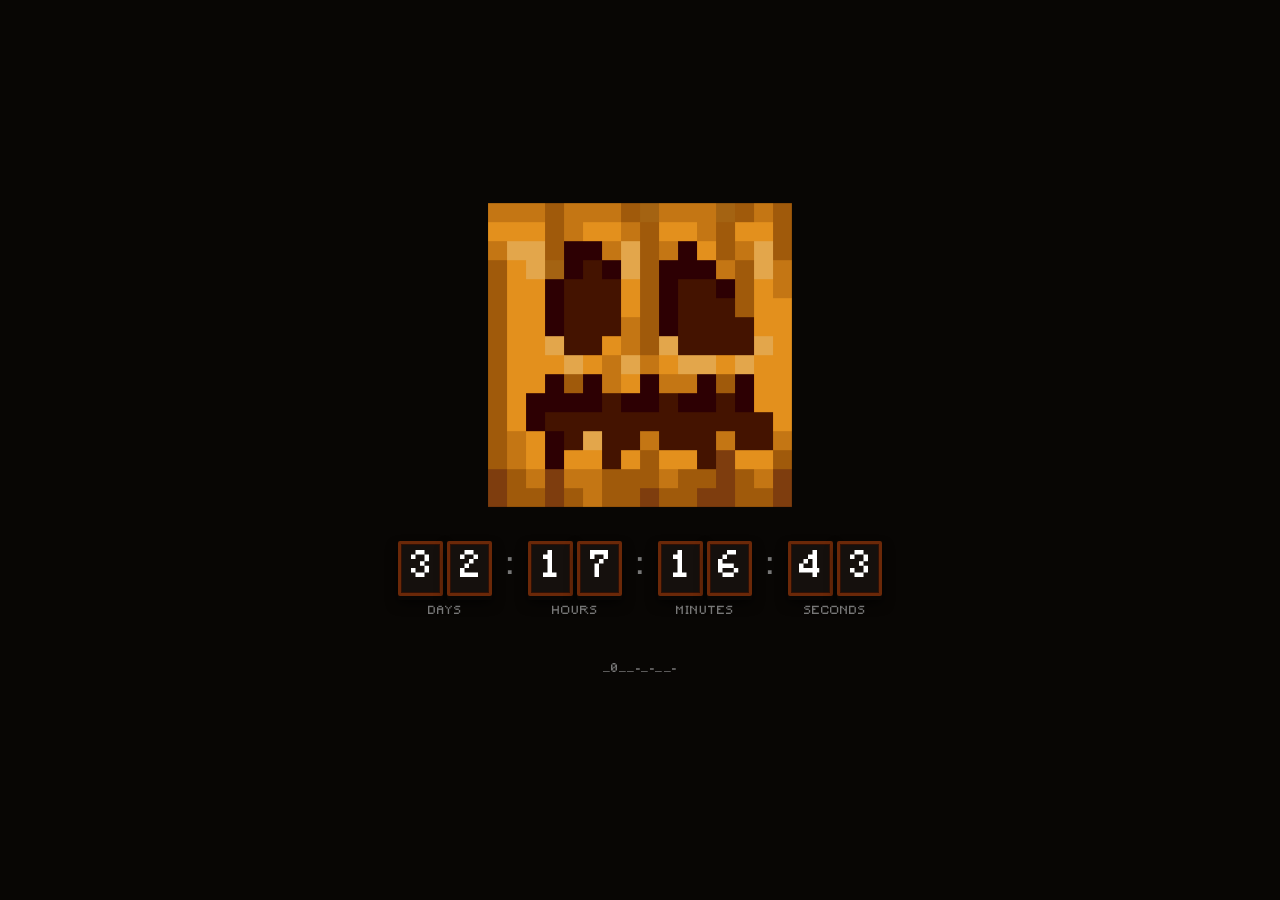
==== index.html @ 9358b91e "Add files via upload" ====
<!DOCTYPE html>

<html lang="en">
<head>
    <meta charset="UTF-8">
    <meta name="viewport" content="width=device-width, initial-scale=1.0">

<title>.</title>
<link rel="icon" href="Textures/pumpkin_front.png">

<link rel="stylesheet" href="styles.css">

</head>

<body>

<div class="wrapper">

    <!-- Pumpkin -->
    <div class="scene">
        <div class="cube" id="pumpkin">

            <!-- Front -->
            <div class="face front">
                <img src="Textures/pumpkin_front.png" alt="">
                <img
                    src="Textures/pumpkin_glowing.png"
                    class="glow-overlay"
                    alt=""
                >
            </div>

            <!-- Back -->
            <div class="face back">
                <img src="Textures/pumpkin_front.png" alt="">
            </div>

            <!-- Right -->
            <div class="face right">
                <img src="Textures/pumpkin_side.png" alt="">
            </div>

            <!-- Left -->
            <div class="face left">
                <img src="Textures/pumpkin_side.png" alt="">
            </div>

            <!-- Top -->
            <div class="face top">
                <img src="Textures/pumpkin_top.png" alt="">
            </div>

            <!-- Bottom -->
            <div class="face bottom">
                <img src="Textures/pumpkin_bottom.png" alt="">
            </div>

        </div>
    </div>

    <!-- Countdown -->
    <div id="countdown"></div>

    <!-- Footer -->
    <div class="footer-credit">
        _0__-_-__-
    </div>

</div>

<script src="code.js"></script>

</body>
</html>
---- styles.css ----
@font-face {
font-family: "Minecraft";
src: url("Minecraft.ttf") format("truetype");
}

* {
  box-sizing: border-box;
}

html,
body {
margin: 0;
width: 100%;
height: 100%;
overflow: hidden;
}

body {
background: #080604;
color: white;
font-family: "Minecraft", monospace;
display: flex;
align-items: center;
justify-content: center;
}

/* =========================
WRAPPER (Centers everything together)
========================= */

.wrapper {
display: flex;
flex-direction: column;
align-items: center;
justify-content: center;
gap: 50px;
}

/* =========================
PUMPKIN CUBE
========================= */

.scene {
width: 260px;
height: 260px;
perspective: 900px;
display: flex;
align-items: center;
justify-content: center;
}

.cube {
width: 260px;
height: 260px;
transform-style: preserve-3d;
position: relative;
}

.face {
position: absolute;
width: 260px;
height: 260px;
overflow: hidden;
backface-visibility: hidden;
}

.face img {
width: 100%;
height: 100%;
display: block;
image-rendering: pixelated;
}

/* Cube faces */

.front {
transform: translateZ(130px);
}

.back {
transform: rotateY(180deg) translateZ(130px);
}

.right {
transform: rotateY(90deg) translateZ(130px);
}

.left {
transform: rotateY(-90deg) translateZ(130px);
}

.top {
transform: rotateX(90deg) translateZ(130px);
}

.bottom {
transform: rotateX(-90deg) translateZ(130px);
}

/* Pumpkin glow */

.glow-overlay {
position: absolute;
inset: 0;
width: 100%;
height: 100%;
opacity: 0;
pointer-events: none;
mix-blend-mode: screen;
}

.front.glowing .glow-overlay {
animation: pumpkinGlow 0.9s ease-out;
}

@keyframes pumpkinGlow {
0% {
opacity: 0;
filter:
drop-shadow(0 0 0px #ff6500)
drop-shadow(0 0 0px #ff9d00);
}

25% {
    opacity: 1;
    filter:
        drop-shadow(0 0 18px #ff6500)
        drop-shadow(0 0 35px #ff9d00);
}

100% {
    opacity: 0;
    filter:
        drop-shadow(0 0 5px #ff6500)
        drop-shadow(0 0 10px #ff9d00);
}
}

/* =========================
COUNTDOWN
========================= */

#countdown {
position: relative;
display: flex;
align-items: center;
justify-content: center;
gap: 14px;
font-family: "Minecraft", monospace;
}

/* Each number group */

.number-group {
display: flex;
flex-direction: row;
align-items: center;
gap: 4px;
position: relative;
}

/* Individual square digit */

.digit {
position: relative;

width: 45px;
height: 55px;

overflow: hidden;

display: flex;
align-items: center;
justify-content: center;

background: #15100d;

border: 3px solid #6b2808;
border-radius: 2px;

color: #ffffff;
font-family: "Minecraft", monospace;
font-size: 36px;

box-shadow:
    inset 0 0 0 1px #301106,
    0 4px 0 #090604,
    0 7px 12px rgba(0, 0, 0, 0.65);

transition:
    border-color 0.15s ease,
    box-shadow 0.15s ease;
}

/* Make the animated numbers fill the square */

.digit-value {
position: absolute;
inset: 0;

display: flex;
align-items: center;
justify-content: center;

font-family: "Minecraft", monospace;
font-size: 36px;
}

/* New number comes from above */

.new-value {
transform: translateY(-100%);
}

/* Old number starts in the normal position */

.old-value {
transform: translateY(0);
}

/* Animate only changed digits */

.digit.changing .new-value {
animation: digitIn 0.45s ease-out forwards;
}

.digit.changing .old-value {
animation: digitOut 0.45s ease-out forwards;
}

@keyframes digitIn {
from {
transform: translateY(-100%);
}

to {
    transform: translateY(0);
}
}

@keyframes digitOut {
from {
transform: translateY(0);
}

to {
    transform: translateY(100%);
}
}

/* =========================
CLICK GLOW
========================= */

#countdown.glowing .digit {
animation: orangeOutlineGlow 0.9s ease-out;
}

@keyframes orangeOutlineGlow {
0% {
border-color: #6b2808;

    box-shadow:
        inset 0 0 0 1px #301106,
        0 4px 0 #090604,
        0 7px 12px rgba(0, 0, 0, 0.65);
}

25% {
    border-color: #ff7a00;

    box-shadow:
        inset 0 0 10px rgba(255, 100, 0, 0.2),
        0 0 8px #ff6500,
        0 0 20px #ff6500,
        0 0 35px rgba(255, 140, 0, 0.8),
        0 7px 16px rgba(0, 0, 0, 0.65);
}

55% {
    border-color: #ff9a00;

    box-shadow:
        inset 0 0 12px rgba(255, 120, 0, 0.25),
        0 0 10px #ff6500,
        0 0 25px #ff6500,
        0 0 45px rgba(255, 140, 0, 0.7),
        0 7px 16px rgba(0, 0, 0, 0.65);
}

100% {
    border-color: #6b2808;

    box-shadow:
        inset 0 0 0 1px #301106,
        0 4px 0 #090604,
        0 7px 12px rgba(0, 0, 0, 0.65);
}
}

/* Labels */

.unit-label {
position: absolute;
bottom: -22px;
left: 50%;
transform: translateX(-50%);

color: #777;
font-family: "Minecraft", monospace;
font-size: 11px;
letter-spacing: 1px;
white-space: nowrap;
}

/* Separators */

.separator {
height: 68px;

display: flex;
align-items: center;
justify-content: center;
padding-bottom: 4px;

color: #777;
font-family: "Minecraft", monospace;
font-size: 30px;
}

/* =========================
FOOTER CREDIT
========================= */

.footer-credit {
  color: #777;
  font-family: "Minecraft", monospace;
  font-size: 12px;
  letter-spacing: 0.5px;
  margin-top: 10px;
  text-align: center;
}

/* =========================
MOBILE
========================= */

@media (max-width: 700px) {
.wrapper {
transform: scale(0.75);
}
}
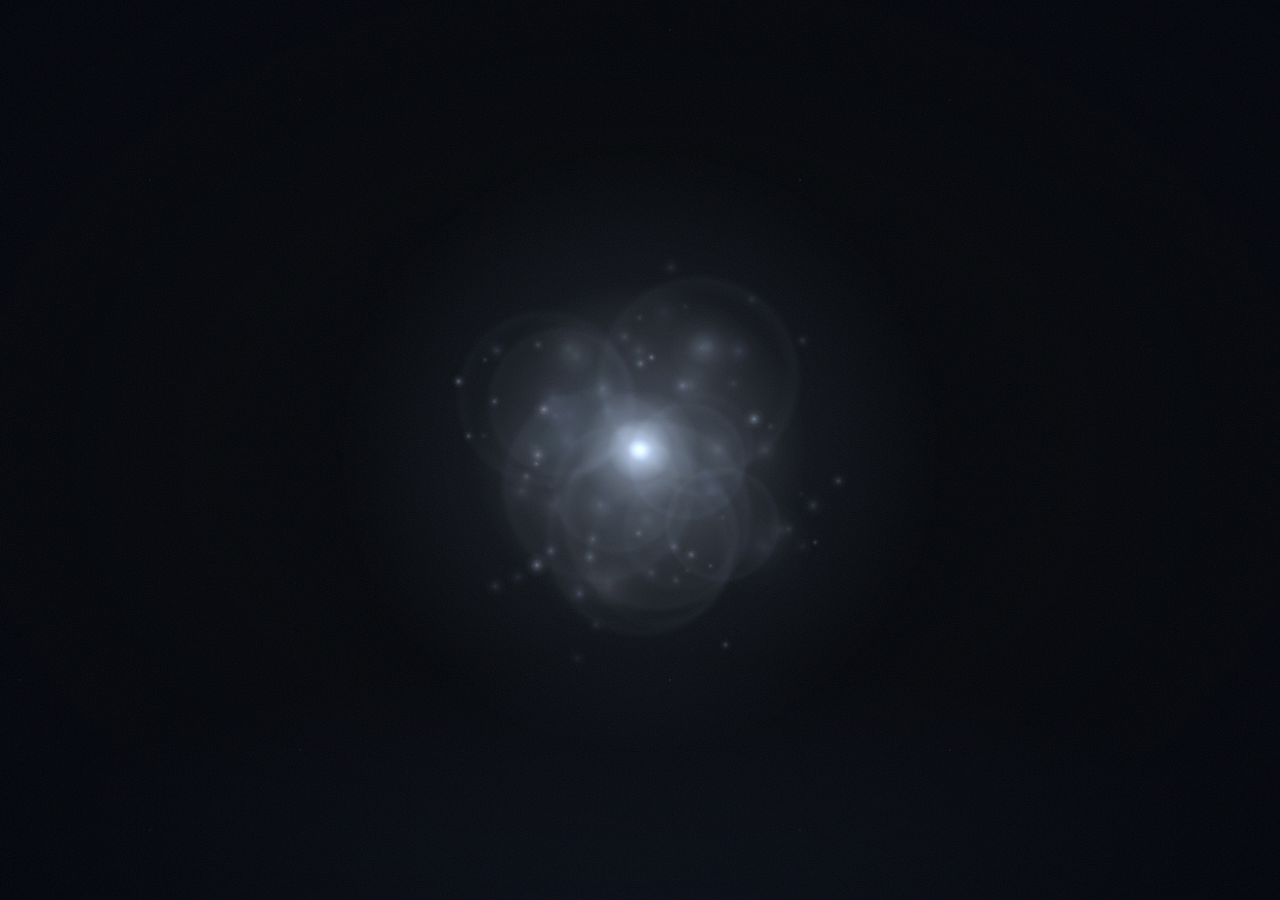
==== commit c4d11832: "Add files via upload" ====
--- a/index.html
+++ b/index.html
@@ -1,17 +1,12 @@
 <!DOCTYPE html>
-
 <html lang="en">
 <head>
     <meta charset="UTF-8">
     <meta name="viewport" content="width=device-width, initial-scale=1.0">
-
-<title>.</title>
-<link rel="icon" href="Textures/pumpkin_front.png">
-
-<link rel="stylesheet" href="styles.css">
-
+    <title>.</title>
+    <link rel="icon" href="Textures/pumpkin_front.png">
+    <link rel="stylesheet" href="styles.css">
 </head>
-
 <body>
 
 <div class="wrapper">
@@ -23,11 +18,7 @@
             <!-- Front -->
             <div class="face front">
                 <img src="Textures/pumpkin_front.png" alt="">
-                <img
-                    src="Textures/pumpkin_glowing.png"
-                    class="glow-overlay"
-                    alt=""
-                >
+                <img src="Textures/pumpkin_glowing.png" class="glow-overlay" alt="">
             </div>
 
             <!-- Back -->
--- a/styles.css
+++ b/styles.css
@@ -1,336 +1,271 @@
 @font-face {
-font-family: "Minecraft";
-src: url("Minecraft.ttf") format("truetype");
+  font-family: "Minecraft";
+  src: url("Minecraft.ttf") format("truetype");
 }
 
 * {
   box-sizing: border-box;
 }
 
+html {
+  scroll-behavior: smooth;
+}
+
 html,
 body {
-margin: 0;
-width: 100%;
-height: 100%;
-overflow: hidden;
+  margin: 0;
+  width: 100%;
+  height: 100%;
+  background: #080604;
+  color: white;
+  font-family: "Minecraft", monospace;
+  overflow-x: hidden;
 }
 
 body {
-background: #080604;
-color: white;
-font-family: "Minecraft", monospace;
-display: flex;
-align-items: center;
-justify-content: center;
-}
-
-/* =========================
-WRAPPER (Centers everything together)
-========================= */
+  display: flex;
+  align-items: center;
+  justify-content: center;
+}
+
+/* =========================
+   GLOWING AMBIENT LIGHTS & STARS
+   ========================= */
+
+body::before,
+body::after {
+  content: "";
+  position: fixed;
+  width: 450px;
+  height: 450px;
+  border-radius: 50%;
+  filter: blur(120px);
+  z-index: -2;
+  pointer-events: none;
+  opacity: 0.35;
+}
+
+/* Cyan Light */
+body::before {
+  top: 10%;
+  left: 15%;
+  background: rgba(0, 243, 255, 0.5);
+}
+
+/* Purple Light */
+body::after {
+  bottom: 10%;
+  right: 15%;
+  background: rgba(162, 0, 255, 0.45);
+}
+
+/* Subtle Stars */
+.stars {
+  position: fixed;
+  inset: 0;
+  background-image: 
+    radial-gradient(1px 1px at 20px 30px, #ffffff, rgba(0,0,0,0)),
+    radial-gradient(1.5px 1.5px at 150px 180px, rgba(0, 243, 255, 0.8), rgba(0,0,0,0)),
+    radial-gradient(1px 1px at 300px 100px, #ffffff, rgba(0,0,0,0)),
+    radial-gradient(2px 2px at 500px 350px, rgba(162, 0, 255, 0.8), rgba(0,0,0,0)),
+    radial-gradient(1px 1px at 700px 200px, #ffffff, rgba(0,0,0,0)),
+    radial-gradient(1px 1px at 900px 450px, #ffffff, rgba(0,0,0,0));
+  background-repeat: repeat;
+  background-size: 650px 650px;
+  opacity: 0.25;
+  z-index: -1;
+  pointer-events: none;
+}
+
+/* =========================
+   WRAPPER (Centers everything together)
+   ========================= */
 
 .wrapper {
-display: flex;
-flex-direction: column;
-align-items: center;
-justify-content: center;
-gap: 50px;
-}
-
-/* =========================
-PUMPKIN CUBE
-========================= */
+  display: flex;
+  flex-direction: column;
+  align-items: center;
+  justify-content: center;
+  gap: 50px;
+}
+
+/* =========================
+   PUMPKIN CUBE
+   ========================= */
 
 .scene {
-width: 260px;
-height: 260px;
-perspective: 900px;
-display: flex;
-align-items: center;
-justify-content: center;
+  width: 260px;
+  height: 260px;
+  perspective: 900px;
+  display: flex;
+  align-items: center;
+  justify-content: center;
 }
 
 .cube {
-width: 260px;
-height: 260px;
-transform-style: preserve-3d;
-position: relative;
+  width: 260px;
+  height: 260px;
+  transform-style: preserve-3d;
+  position: relative;
 }
 
 .face {
-position: absolute;
-width: 260px;
-height: 260px;
-overflow: hidden;
-backface-visibility: hidden;
+  position: absolute;
+  width: 260px;
+  height: 260px;
+  overflow: hidden;
+  backface-visibility: hidden;
 }
 
 .face img {
-width: 100%;
-height: 100%;
-display: block;
-image-rendering: pixelated;
-}
-
-/* Cube faces */
-
-.front {
-transform: translateZ(130px);
-}
-
-.back {
-transform: rotateY(180deg) translateZ(130px);
-}
-
-.right {
-transform: rotateY(90deg) translateZ(130px);
-}
-
-.left {
-transform: rotateY(-90deg) translateZ(130px);
-}
-
-.top {
-transform: rotateX(90deg) translateZ(130px);
-}
-
-.bottom {
-transform: rotateX(-90deg) translateZ(130px);
-}
-
-/* Pumpkin glow */
+  width: 100%;
+  height: 100%;
+  display: block;
+  image-rendering: pixelated;
+}
+
+.front { transform: translateZ(130px); }
+.back { transform: rotateY(180deg) translateZ(130px); }
+.right { transform: rotateY(90deg) translateZ(130px); }
+.left { transform: rotateY(-90deg) translateZ(130px); }
+.top { transform: rotateX(90deg) translateZ(130px); }
+.bottom { transform: rotateX(-90deg) translateZ(130px); }
 
 .glow-overlay {
-position: absolute;
-inset: 0;
-width: 100%;
-height: 100%;
-opacity: 0;
-pointer-events: none;
-mix-blend-mode: screen;
+  position: absolute;
+  inset: 0;
+  width: 100%;
+  height: 100%;
+  opacity: 0;
+  pointer-events: none;
+  mix-blend-mode: screen;
 }
 
 .front.glowing .glow-overlay {
-animation: pumpkinGlow 0.9s ease-out;
+  animation: pumpkinGlow 0.9s ease-out;
 }
 
 @keyframes pumpkinGlow {
-0% {
-opacity: 0;
-filter:
-drop-shadow(0 0 0px #ff6500)
-drop-shadow(0 0 0px #ff9d00);
-}
-
-25% {
+  0% {
+    opacity: 0;
+    filter: drop-shadow(0 0 0px #ff6500) drop-shadow(0 0 0px #ff9d00);
+  }
+  25% {
     opacity: 1;
-    filter:
-        drop-shadow(0 0 18px #ff6500)
-        drop-shadow(0 0 35px #ff9d00);
-}
-
-100% {
+    filter: drop-shadow(0 0 18px #ff6500) drop-shadow(0 0 35px #ff9d00);
+  }
+  100% {
     opacity: 0;
-    filter:
-        drop-shadow(0 0 5px #ff6500)
-        drop-shadow(0 0 10px #ff9d00);
-}
-}
-
-/* =========================
-COUNTDOWN
-========================= */
+    filter: drop-shadow(0 0 5px #ff6500) drop-shadow(0 0 10px #ff9d00);
+  }
+}
+
+/* =========================
+   COUNTDOWN
+   ========================= */
 
 #countdown {
-position: relative;
-display: flex;
-align-items: center;
-justify-content: center;
-gap: 14px;
-font-family: "Minecraft", monospace;
-}
-
-/* Each number group */
+  position: relative;
+  display: flex;
+  align-items: center;
+  justify-content: center;
+  gap: 14px;
+  font-family: "Minecraft", monospace;
+}
 
 .number-group {
-display: flex;
-flex-direction: row;
-align-items: center;
-gap: 4px;
-position: relative;
-}
-
-/* Individual square digit */
+  display: flex;
+  flex-direction: row;
+  align-items: center;
+  gap: 4px;
+  position: relative;
+}
 
 .digit {
-position: relative;
-
-width: 45px;
-height: 55px;
-
-overflow: hidden;
-
-display: flex;
-align-items: center;
-justify-content: center;
-
-background: #15100d;
-
-border: 3px solid #6b2808;
-border-radius: 2px;
-
-color: #ffffff;
-font-family: "Minecraft", monospace;
-font-size: 36px;
-
-box-shadow:
-    inset 0 0 0 1px #301106,
-    0 4px 0 #090604,
-    0 7px 12px rgba(0, 0, 0, 0.65);
-
-transition:
-    border-color 0.15s ease,
-    box-shadow 0.15s ease;
-}
-
-/* Make the animated numbers fill the square */
+  position: relative;
+  width: 45px;
+  height: 55px;
+  overflow: hidden;
+  display: flex;
+  align-items: center;
+  justify-content: center;
+  background: #15100d;
+  border: 3px solid #6b2808;
+  border-radius: 2px;
+  color: #ffffff;
+  font-family: "Minecraft", monospace;
+  font-size: 36px;
+  box-shadow: inset 0 0 0 1px #301106, 0 4px 0 #090604, 0 7px 12px rgba(0, 0, 0, 0.65);
+  transition: border-color 0.15s ease, box-shadow 0.15s ease;
+}
 
 .digit-value {
-position: absolute;
-inset: 0;
-
-display: flex;
-align-items: center;
-justify-content: center;
-
-font-family: "Minecraft", monospace;
-font-size: 36px;
-}
-
-/* New number comes from above */
-
-.new-value {
-transform: translateY(-100%);
-}
-
-/* Old number starts in the normal position */
-
-.old-value {
-transform: translateY(0);
-}
-
-/* Animate only changed digits */
-
-.digit.changing .new-value {
-animation: digitIn 0.45s ease-out forwards;
-}
-
-.digit.changing .old-value {
-animation: digitOut 0.45s ease-out forwards;
-}
+  position: absolute;
+  inset: 0;
+  display: flex;
+  align-items: center;
+  justify-content: center;
+  font-family: "Minecraft", monospace;
+  font-size: 36px;
+}
+
+.new-value { transform: translateY(-100%); }
+.old-value { transform: translateY(0); }
+
+.digit.changing .new-value { animation: digitIn 0.45s ease-out forwards; }
+.digit.changing .old-value { animation: digitOut 0.45s ease-out forwards; }
 
 @keyframes digitIn {
-from {
-transform: translateY(-100%);
-}
-
-to {
-    transform: translateY(0);
-}
+  from { transform: translateY(-100%); }
+  to { transform: translateY(0); }
 }
 
 @keyframes digitOut {
-from {
-transform: translateY(0);
-}
-
-to {
-    transform: translateY(100%);
-}
-}
-
-/* =========================
-CLICK GLOW
-========================= */
+  from { transform: translateY(0); }
+  to { transform: translateY(100%); }
+}
 
 #countdown.glowing .digit {
-animation: orangeOutlineGlow 0.9s ease-out;
+  animation: orangeOutlineGlow 0.9s ease-out;
 }
 
 @keyframes orangeOutlineGlow {
-0% {
-border-color: #6b2808;
-
-    box-shadow:
-        inset 0 0 0 1px #301106,
-        0 4px 0 #090604,
-        0 7px 12px rgba(0, 0, 0, 0.65);
-}
-
-25% {
+  0% {
+    border-color: #6b2808;
+    box-shadow: inset 0 0 0 1px #301106, 0 4px 0 #090604, 0 7px 12px rgba(0, 0, 0, 0.65);
+  }
+  25% {
     border-color: #ff7a00;
-
-    box-shadow:
-        inset 0 0 10px rgba(255, 100, 0, 0.2),
-        0 0 8px #ff6500,
-        0 0 20px #ff6500,
-        0 0 35px rgba(255, 140, 0, 0.8),
-        0 7px 16px rgba(0, 0, 0, 0.65);
-}
-
-55% {
-    border-color: #ff9a00;
-
-    box-shadow:
-        inset 0 0 12px rgba(255, 120, 0, 0.25),
-        0 0 10px #ff6500,
-        0 0 25px #ff6500,
-        0 0 45px rgba(255, 140, 0, 0.7),
-        0 7px 16px rgba(0, 0, 0, 0.65);
-}
-
-100% {
+    box-shadow: inset 0 0 10px rgba(255, 100, 0, 0.2), 0 0 8px #ff6500, 0 0 20px #ff6500, 0 0 35px rgba(255, 140, 0, 0.8), 0 7px 16px rgba(0, 0, 0, 0.65);
+  }
+  100% {
     border-color: #6b2808;
-
-    box-shadow:
-        inset 0 0 0 1px #301106,
-        0 4px 0 #090604,
-        0 7px 12px rgba(0, 0, 0, 0.65);
-}
-}
-
-/* Labels */
+    box-shadow: inset 0 0 0 1px #301106, 0 4px 0 #090604, 0 7px 12px rgba(0, 0, 0, 0.65);
+  }
+}
 
 .unit-label {
-position: absolute;
-bottom: -22px;
-left: 50%;
-transform: translateX(-50%);
-
-color: #777;
-font-family: "Minecraft", monospace;
-font-size: 11px;
-letter-spacing: 1px;
-white-space: nowrap;
-}
-
-/* Separators */
+  position: absolute;
+  bottom: -22px;
+  left: 50%;
+  transform: translateX(-50%);
+  color: #777;
+  font-family: "Minecraft", monospace;
+  font-size: 11px;
+  letter-spacing: 1px;
+  white-space: nowrap;
+}
 
 .separator {
-height: 68px;
-
-display: flex;
-align-items: center;
-justify-content: center;
-padding-bottom: 4px;
-
-color: #777;
-font-family: "Minecraft", monospace;
-font-size: 30px;
-}
-
-/* =========================
-FOOTER CREDIT
-========================= */
+  height: 68px;
+  display: flex;
+  align-items: center;
+  justify-content: center;
+  padding-bottom: 4px;
+  color: #777;
+  font-family: "Minecraft", monospace;
+  font-size: 30px;
+}
 
 .footer-credit {
   color: #777;
@@ -342,11 +277,91 @@
 }
 
 /* =========================
-MOBILE
-========================= */
-
-@media (max-width: 700px) {
-.wrapper {
-transform: scale(0.75);
-}
-}+   THE END PAGE — ROLLING CREDITS
+   ========================= */
+
+html:has(.end-page) {
+  background: radial-gradient(ellipse 90% 60% at 50% 115%, #121826 0, #04060a 70%) fixed #04060a;
+  overflow: hidden;
+}
+.end-page {
+  display: block;
+  height: 100%;
+  background: transparent;
+  overflow: hidden;            /* no manual scrolling: the credits roll on their own */
+  touch-action: none;
+  overscroll-behavior: none;
+}
+.end-page::before,
+.end-page::after { display: none; }
+.end-page .stars { animation: twinkle 5s ease-in-out infinite alternate; }
+.end-page .stars { filter: grayscale(0.7); }
+@keyframes twinkle { from { opacity: 0.12; } to { opacity: 0.4; } }
+
+/* soft, tired spotlight that follows the line being read */
+.halo {
+  position: fixed; top: 50%; left: 50%;
+  width: min(110vmin, 900px); aspect-ratio: 1;
+  border-radius: 50%;
+  background: radial-gradient(circle, rgba(190,208,235,0.5) 0, rgba(120,145,190,0.16) 38%, rgba(90,115,170,0) 68%);
+  filter: blur(14px);
+  transform: translate(calc(-50% + var(--lx, 0) * 1px), calc(-50% + var(--ly, 0) * 1px)) scale(calc(0.85 + var(--fin, 0) * 0.6));
+  opacity: calc((var(--lit, 0) * 0.26 + var(--fin, 0) * 0.28) * var(--br, 1));
+  pointer-events: none; z-index: 0;
+}
+
+#fx { position: fixed; inset: 0; width: 100%; height: 100%; z-index: 1; pointer-events: none; }
+
+/* cinematic finish: vignette + film grain */
+.vig {
+  position: fixed; inset: 0; z-index: 3; pointer-events: none;
+  background: radial-gradient(ellipse at center, transparent 42%, rgba(0,3,10,0.88) 100%);
+}
+.grain {
+  position: fixed; inset: -50%; z-index: 4; pointer-events: none; opacity: 0.07;
+  background-image: url("data:image/svg+xml;utf8,<svg xmlns='http://www.w3.org/2000/svg' width='220' height='220'><filter id='n'><feTurbulence type='fractalNoise' baseFrequency='.85' numOctaves='2' stitchTiles='stitch'/></filter><rect width='100%25' height='100%25' filter='url(%23n)'/></svg>");
+  animation: grain 0.9s steps(6) infinite;
+}
+@keyframes grain {
+  0% { transform: translate(0, 0); } 20% { transform: translate(-4%, 3%); }
+  40% { transform: translate(3%, -5%); } 60% { transform: translate(-5%, -2%); }
+  80% { transform: translate(4%, 4%); } 100% { transform: translate(0, 0); }
+}
+
+/* credits (moved with transform by the script) */
+.credits {
+  position: fixed; top: 0; left: 0; width: 100%;
+  z-index: 2;
+  padding: 100vh 0 50vh;
+  opacity: 0;
+  will-change: transform;
+}
+.line {
+  width: min(460px, 84vw);
+  margin-bottom: 26vh;
+  font-size: clamp(18px, 2.4vw, 26px);
+  line-height: 1.8;
+  will-change: transform;
+}
+.line.left   { margin-left: 8vw;  margin-right: auto; text-align: left; }
+.line.right  { margin-right: 8vw; margin-left: auto;  text-align: right; }
+.line.center { margin-left: auto; margin-right: auto; text-align: center; }
+.line.title  { width: min(900px, 90vw); font-size: clamp(26px, 4.4vw, 52px); letter-spacing: 0.12em; }
+.line.final  { width: min(900px, 92vw); margin-bottom: 0; font-size: clamp(44px, 9vw, 96px); line-height: 1.15; }
+.line.final h1 { margin: 0; font: inherit; }
+
+/* each word (or letter) lights up on its own; colour fringes while it blurs in */
+.wd { display: inline-block; white-space: nowrap; }
+.u {
+  display: inline-block;
+  opacity: var(--u, 0);
+  transform: translateY(calc(var(--y, 16) * 1px));
+  color: rgb(calc(140 + 100 * var(--g, 0)) calc(155 + 90 * var(--g, 0)) calc(185 + 65 * var(--g, 0)));
+  text-shadow:
+    calc(var(--y, 16) * -0.25px) 0 rgba(110, 160, 255, calc(var(--y, 16) * 0.015)),
+    calc(var(--y, 16) * 0.25px) 0 rgba(70, 90, 170, calc(var(--y, 16) * 0.015)),
+    0 0 calc(4px + 20px * var(--g, 0)) rgba(200, 220, 255, calc(0.06 + 0.6 * var(--g, 0))),
+    0 0 calc(20px + 44px * var(--g, 0)) rgba(130, 160, 220, calc(0.45 * var(--g, 0)));
+  will-change: opacity, transform;
+}
+@media (prefers-reduced-motion: reduce) { .grain, .end-page .stars { animation: none; } }
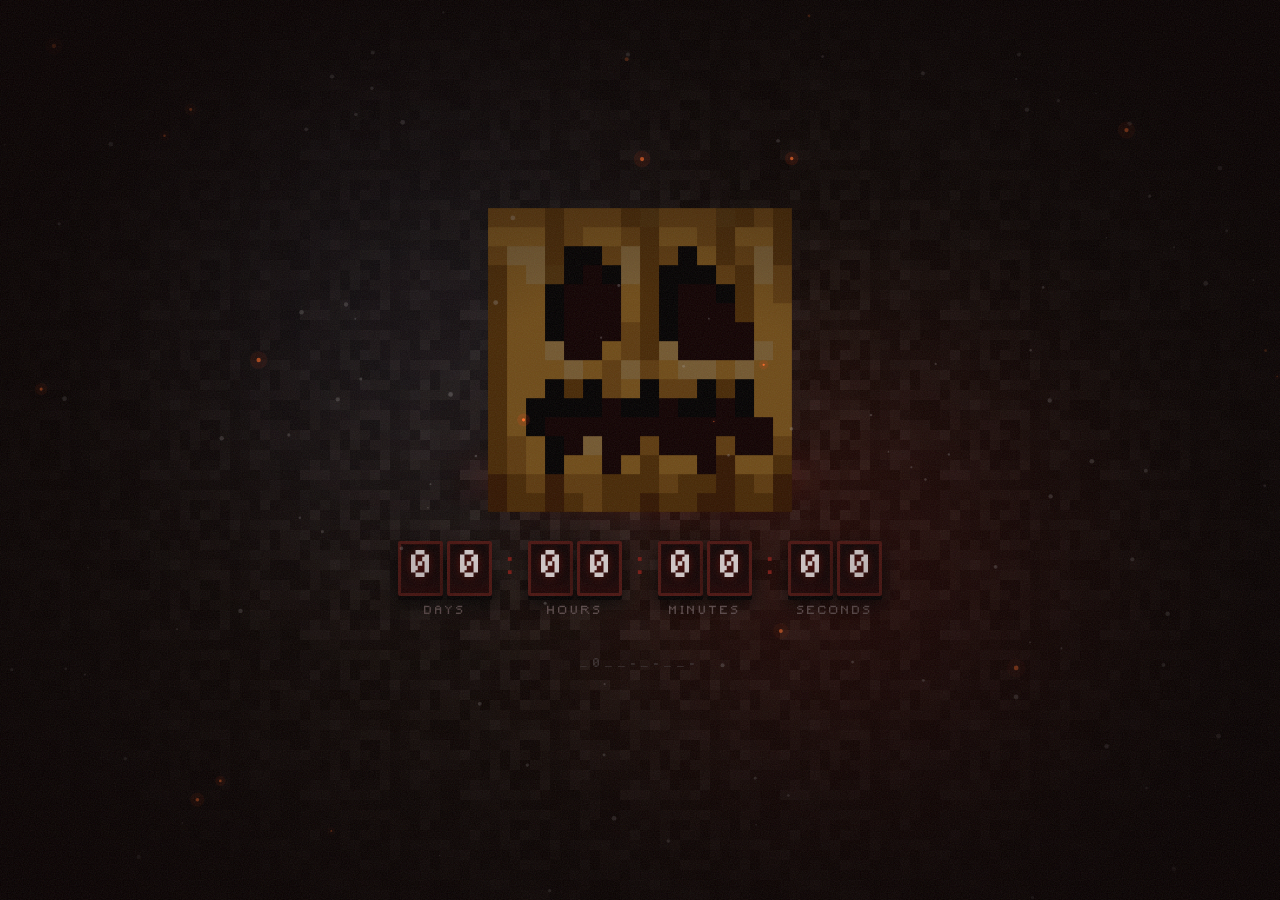
==== commit ebc937cd: "Add files via upload" ====
--- a/index.html
+++ b/index.html
@@ -59,6 +59,16 @@
 
 </div>
 
+<div class="vig" aria-hidden="true"></div>
+<div class="grain" aria-hidden="true"></div>
+
+<!-- Ending sequence layers -->
+<div class="fade-layer ring" style="--d:0s" aria-hidden="true"></div>
+<div class="fade-layer ring" style="--d:0.18s" aria-hidden="true"></div>
+<div class="fade-layer ring" style="--d:0.36s" aria-hidden="true"></div>
+<div class="fade-layer" id="flash" aria-hidden="true"></div>
+<div class="fade-layer" id="veil" aria-hidden="true"></div>
+
 <script src="code.js"></script>
 
 </body>
--- a/styles.css
+++ b/styles.css
@@ -94,8 +94,8 @@
    ========================= */
 
 .scene {
-  width: 260px;
-  height: 260px;
+  width: var(--s);
+  height: var(--s);
   perspective: 900px;
   display: flex;
   align-items: center;
@@ -103,16 +103,16 @@
 }
 
 .cube {
-  width: 260px;
-  height: 260px;
+  width: var(--s);
+  height: var(--s);
   transform-style: preserve-3d;
   position: relative;
 }
 
 .face {
   position: absolute;
-  width: 260px;
-  height: 260px;
+  width: var(--s);
+  height: var(--s);
   overflow: hidden;
   backface-visibility: hidden;
 }
@@ -124,12 +124,6 @@
   image-rendering: pixelated;
 }
 
-.front { transform: translateZ(130px); }
-.back { transform: rotateY(180deg) translateZ(130px); }
-.right { transform: rotateY(90deg) translateZ(130px); }
-.left { transform: rotateY(-90deg) translateZ(130px); }
-.top { transform: rotateX(90deg) translateZ(130px); }
-.bottom { transform: rotateX(-90deg) translateZ(130px); }
 
 .glow-overlay {
   position: absolute;
@@ -364,4 +358,244 @@
     0 0 calc(20px + 44px * var(--g, 0)) rgba(130, 160, 220, calc(0.45 * var(--g, 0)));
   will-change: opacity, transform;
 }
-@media (prefers-reduced-motion: reduce) { .grain, .end-page .stars { animation: none; } }+@media (prefers-reduced-motion: reduce) { .grain, .end-page .stars { animation: none; } }
+
+/* =========================
+   INDEX: BACKGROUND, LOGO, RESPONSIVE CUBE
+   ========================= */
+
+/* dirt tile (on html so the ambient lights still paint above it) */
+html {
+  background:
+    radial-gradient(ellipse at center, rgba(8, 6, 4, 0.55) 0, rgba(8, 6, 4, 0.95) 100%),
+    url("Textures/Background.png") 0 0 / 160px 160px #080604;
+  image-rendering: pixelated;
+}
+body { background: none; }
+
+.wrapper { gap: clamp(26px, 5vh, 50px); padding: 24px 0; }
+
+.title-logo {
+  width: min(560px, 86vw);
+  height: auto;
+  image-rendering: auto;
+  filter: drop-shadow(0 0 22px rgba(255, 40, 0, 0.4)) drop-shadow(0 6px 0 rgba(0, 0, 0, 0.6));
+  animation: logoFloat 5s ease-in-out infinite;
+}
+@keyframes logoFloat { 50% { transform: translateY(-6px); } }
+
+.scene { --s: clamp(150px, 30vh, 260px); }
+
+.face { transform: var(--base); }
+.front  { --base: translateZ(calc(var(--s) / 2));                  --spin: 25deg; }
+.back   { --base: rotateY(180deg) translateZ(calc(var(--s) / 2));  --spin: -35deg; }
+.right  { --base: rotateY(90deg) translateZ(calc(var(--s) / 2));   --spin: 40deg; }
+.left   { --base: rotateY(-90deg) translateZ(calc(var(--s) / 2));  --spin: -20deg; }
+.top    { --base: rotateX(90deg) translateZ(calc(var(--s) / 2));   --spin: 30deg; }
+.bottom { --base: rotateX(-90deg) translateZ(calc(var(--s) / 2));  --spin: -45deg; }
+
+@media (max-width: 560px) {
+  #countdown { gap: 6px; }
+  .number-group { gap: 2px; }
+  .digit { width: 30px; height: 40px; font-size: 24px; border-width: 2px; }
+  .digit-value { font-size: 24px; }
+  .separator { height: 50px; font-size: 22px; }
+  .unit-label { font-size: 8px; bottom: -18px; }
+}
+
+/* =========================
+   ENDING SEQUENCE (index -> theend)
+   ========================= */
+
+.fade-layer { position: fixed; inset: 0; z-index: 10; pointer-events: none; opacity: 0; }
+#flash { background: radial-gradient(circle, #fff 0, #fff 10%, #ffd37a 26%, #ff7a00 46%, rgba(255, 90, 0, 0) 72%); }
+#veil {
+  background: radial-gradient(circle at 50% 50%, rgba(175, 196, 232, 0.38) 0, #04060a 58%);
+  transition: opacity 1.9s ease-in-out;
+}
+
+/* 1. rumble + ignite */
+.scene { scale: 1; transition: scale 1.8s ease-in; }
+.ending .scene { scale: 1.18; animation: shake 0.08s linear infinite; }
+@keyframes shake {
+  0%   { translate: 2px 0; }
+  25%  { translate: -3px 2px; }
+  50%  { translate: 1px -3px; }
+  75%  { translate: -2px 1px; }
+  100% { translate: 3px -1px; }
+}
+.ending .glow-overlay {
+  animation: ember 0.45s ease-in-out infinite alternate;
+  filter: drop-shadow(0 0 24px #ff6500) drop-shadow(0 0 48px #ff9d00);
+}
+@keyframes ember { from { opacity: 0.35; } to { opacity: 1; } }
+.ending .digit { animation: orangeOutlineGlow 0.7s ease-out infinite; }
+
+/* 2. burst: light flash, cube flies apart, interface dissolves */
+.burst #flash { animation: flash 1.6s ease-out forwards; }
+@keyframes flash {
+  0%   { opacity: 0; transform: scale(0.15); }
+  18%  { opacity: 1; }
+  100% { opacity: 0; transform: scale(2.6); }
+}
+.burst .face { animation: fly 1.3s cubic-bezier(0.2, 0.7, 0.3, 1) forwards; }
+@keyframes fly {
+  to { transform: var(--base) translateZ(700px) rotate(calc(var(--spin) * 3)); opacity: 0; }
+}
+.title-logo, #countdown, .footer-credit { transition: opacity 0.9s ease, filter 0.9s ease; }
+.burst .title-logo, .burst #countdown, .burst .footer-credit { opacity: 0; filter: blur(8px); }
+
+/* 3. settle into the cold light of theend.html */
+.fade #veil { opacity: 1; }
+.fade .title-logo, .fade #countdown, .fade .footer-credit { opacity: 0; }
+
+/* theend.html: arrive out of the dark instead of a hard cut */
+.end-page { animation: arrive 1.6s ease-out both; }
+@keyframes arrive { from { opacity: 0; } }
+
+@media (prefers-reduced-motion: reduce) {
+  .title-logo, .ending .scene, .ending .digit, .ending .glow-overlay, .burst .face { animation: none; }
+}
+
+
+/* =========================
+   THE END: LONGER LETTER + SAD-BUT-EPIC LIGHT
+   ========================= */
+
+.line { width: min(620px, 86vw); font-size: clamp(16px, 2.1vw, 24px); margin-bottom: 16vh; }
+.line.big { width: min(900px, 90vw); font-size: clamp(26px, 4.2vw, 50px); letter-spacing: 0.06em; }
+.line.final { font-size: clamp(30px, 7vw, 80px); }
+
+/* soft god-rays that fall from above and swell with the finale */
+.rays {
+  position: fixed; top: -10vmax; left: 50%; width: 150vmax; height: 150vmax; margin-left: -75vmax;
+  z-index: 0; pointer-events: none; transform-origin: 50% 0; filter: blur(10px);
+  background: conic-gradient(from 168deg at 50% 0, transparent 0, rgba(175,200,240,.5) 3deg, transparent 8deg, transparent 14deg,
+    rgba(175,200,240,.3) 17deg, transparent 22deg, transparent 26deg, rgba(175,200,240,.42) 29deg, transparent 35deg, transparent 360deg);
+  -webkit-mask-image: linear-gradient(#000, transparent 65%); mask-image: linear-gradient(#000, transparent 65%);
+  opacity: calc(var(--fin, 0) * 0.6 + var(--lit, 0) * 0.06);
+  animation: raysway 9s ease-in-out infinite alternate;
+}
+@keyframes raysway { from { transform: rotate(-3deg); } to { transform: rotate(3deg); } }
+
+/* cinematic letterbox closes in at the start */
+.bar { position: fixed; left: 0; width: 100%; height: 0; background: #000; z-index: 5; pointer-events: none;
+  animation: bar 3.2s 0.4s cubic-bezier(.2,.7,.2,1) forwards; }
+.bar.t { top: 0; } .bar.b { bottom: 0; }
+@keyframes bar { to { height: 7vh; } }
+
+/* impact when "I really am sorry." ignites */
+.flash { position: fixed; inset: 0; z-index: 3; pointer-events: none; opacity: 0;
+  background: radial-gradient(circle, rgba(220,235,255,.9), rgba(120,150,210,.25) 55%, transparent 80%); }
+.impact .flash { animation: boom 2s ease-out; }
+@keyframes boom { 0% { opacity: 0; } 8% { opacity: .85; } 100% { opacity: 0; } }
+.impact #fx { animation: quake 1.1s ease-out; }
+@keyframes quake {
+  0% { transform: none; } 10% { transform: translate(-9px, 6px); } 20% { transform: translate(8px, -7px); }
+  30% { transform: translate(-6px, -4px); } 45% { transform: translate(4px, 5px); } 65% { transform: translate(-2px, -2px); } 100% { transform: none; }
+}
+@media (prefers-reduced-motion: reduce) {
+  .rays, .impact .flash, .impact #fx { animation: none; }
+  .bar { animation: none; height: 7vh; }
+}
+
+
+/* =========================
+   ENDING, MORE EPIC
+   ========================= */
+
+/* 2. the room catches fire */
+body::before, body::after { transition: opacity 1.5s ease, transform 1.5s ease, background 1.5s ease; }
+.ending2::before, .ending2::after { background: rgba(255, 110, 0, 0.6); opacity: 0.7; transform: scale(1.7); }
+.ending2 .scene { scale: 1.32; animation: shake 0.05s linear infinite; }
+.ending2 .glow-overlay { animation-duration: 0.2s; }
+
+/* 3. shockwaves and a slam that shakes the whole page */
+.ring {
+  inset: auto; top: 50%; left: 50%; width: 20vmin; height: 20vmin; margin: -10vmin 0 0 -10vmin;
+  border: 3px solid rgba(255, 200, 130, 0.9); border-radius: 50%;
+  box-shadow: 0 0 30px rgba(255, 120, 0, 0.8), inset 0 0 30px rgba(255, 120, 0, 0.5);
+}
+.burst .ring { animation: ring 1.9s var(--d) cubic-bezier(0.1, 0.6, 0.3, 1) both; }
+@keyframes ring { 0% { opacity: 0.9; transform: scale(0.3); } 100% { opacity: 0; transform: scale(9); } }
+.burst .wrapper { animation: slam 1s ease-out; }
+@keyframes slam {
+  0% { transform: none; } 8% { transform: translate(-14px, 10px); } 18% { transform: translate(12px, -10px); }
+  30% { transform: translate(-8px, -6px); } 45% { transform: translate(5px, 6px); } 70% { transform: translate(-2px, -2px); } 100% { transform: none; }
+}
+/* the orange light leaves with the pumpkin */
+.burst::before, .burst::after { opacity: 0; }
+
+@media (prefers-reduced-motion: reduce) {
+  .ending2 .scene, .burst .wrapper, .burst .ring { animation: none; }
+}
+
+/* =========================
+   EPIC BUT DEPRESSIVE
+   dead steel-blue light, dried blood, one dying ember
+   ========================= */
+
+html {
+  background:
+    radial-gradient(ellipse at 50% 55%, rgba(14, 4, 2, 0.62) 0, rgba(2, 0, 0, 0.985) 100%),
+    url("Textures/Background.png") 0 0 / 160px 160px #030101;
+}
+body::before { background: rgba(60, 82, 125, 0.5); opacity: 0.28; }
+body::after  { background: rgba(130, 6, 0, 0.5);  opacity: 0.3; }
+
+/* weight: crushing vignette + grain over the whole countdown page */
+body:not(.end-page) .vig { background: radial-gradient(ellipse at 50% 50%, transparent 24%, rgba(8, 0, 0, 0.93) 100%); }
+body:not(.end-page) .grain { opacity: 0.1; }
+
+/* the logo: cold blood-red glow, and it sometimes fails */
+.title-logo {
+  filter: drop-shadow(0 0 30px rgba(190, 0, 0, 0.55)) drop-shadow(0 8px 0 #000);
+  animation: logoFloat 6s ease-in-out infinite, logoFail 9s linear infinite;
+}
+@keyframes logoFail { 0%, 90%, 94%, 100% { opacity: 1; } 91% { opacity: 0.25; } 92% { opacity: 0.9; } 93% { opacity: 0.1; } }
+.burst .title-logo, .fade .title-logo { animation: none; }
+
+/* the pumpkin: unlit and heavy, a faint ember breathing inside, a red stain beneath */
+.face img:not(.glow-overlay) { filter: brightness(0.55) saturate(0.7) contrast(1.15); }
+.glow-overlay { animation: smolder 4.5s ease-in-out infinite; }
+@keyframes smolder { 0%, 100% { opacity: 0.03; } 45% { opacity: 0.3; } 55% { opacity: 0.2; } }
+.scene { position: relative; }
+.scene::after {
+  content: ""; position: absolute; left: 50%; bottom: -8%; width: 150%; height: 24%; z-index: -1;
+  transform: translateX(-50%); filter: blur(14px); pointer-events: none;
+  background: radial-gradient(ellipse, rgba(170, 14, 0, 0.55), transparent 70%);
+  animation: stain 4.5s ease-in-out infinite;
+}
+@keyframes stain { 50% { opacity: 0.45; transform: translateX(-50%) scale(0.88); } }
+.burst .scene::after { animation: none; opacity: 0; transition: opacity 0.3s; }
+
+/* the clock: ash-grey numbers on dried blood, a separator that blinks like a dying monitor */
+.digit {
+  background: #0b0606; border-color: #4a1410; color: #cfc6c6;
+  text-shadow: 0 0 10px rgba(200, 20, 10, 0.5);
+  box-shadow: inset 0 0 0 1px #1c0605, inset 0 -12px 16px rgba(120, 0, 0, 0.2), 0 4px 0 #050202, 0 8px 18px rgba(0, 0, 0, 0.85);
+}
+@keyframes orangeOutlineGlow {
+  0%, 100% { border-color: #4a1410; box-shadow: inset 0 0 0 1px #1c0605, inset 0 -12px 16px rgba(120, 0, 0, 0.2), 0 4px 0 #050202, 0 8px 18px rgba(0, 0, 0, 0.85); }
+  25% { border-color: #ff4a1a; box-shadow: inset 0 0 12px rgba(255, 60, 0, 0.3), 0 0 10px #d82800, 0 0 28px #b01800, 0 0 50px rgba(255, 70, 0, 0.55), 0 8px 18px rgba(0, 0, 0, 0.85); }
+}
+.unit-label { color: #5b4a4a; letter-spacing: 3px; }
+.separator { color: #7a1a14; animation: dying 2s steps(1) infinite; }
+@keyframes dying { 50% { opacity: 0.2; } }
+.footer-credit { color: #3e3434; letter-spacing: 5px; }
+
+/* the final minute: the walls close in and the room starts to pulse */
+.dread .vig { animation: throb 1.3s ease-in-out infinite; }
+@keyframes throb { 50% { box-shadow: inset 0 0 20vmin rgba(160, 0, 0, 0.6); } }
+.dread .digit { color: #ff4a36; text-shadow: 0 0 14px rgba(255, 40, 20, 0.85); }
+.ending2 .vig { background: radial-gradient(ellipse at 50% 50%, transparent 14%, rgba(100, 0, 0, 0.96) 100%); transition: background 1.5s; }
+
+/* the end page: deeper letterbox, colder dark, heavier grain */
+@keyframes bar { to { height: 11vh; } }
+.end-page .vig { background: radial-gradient(ellipse at center, transparent 28%, rgba(0, 2, 8, 0.96) 100%); }
+.end-page .grain { opacity: 0.1; }
+
+@media (prefers-reduced-motion: reduce) {
+  .title-logo, .glow-overlay, .scene::after, .separator, .dread .vig { animation: none; }
+  .glow-overlay { opacity: 0.12; }
+}
